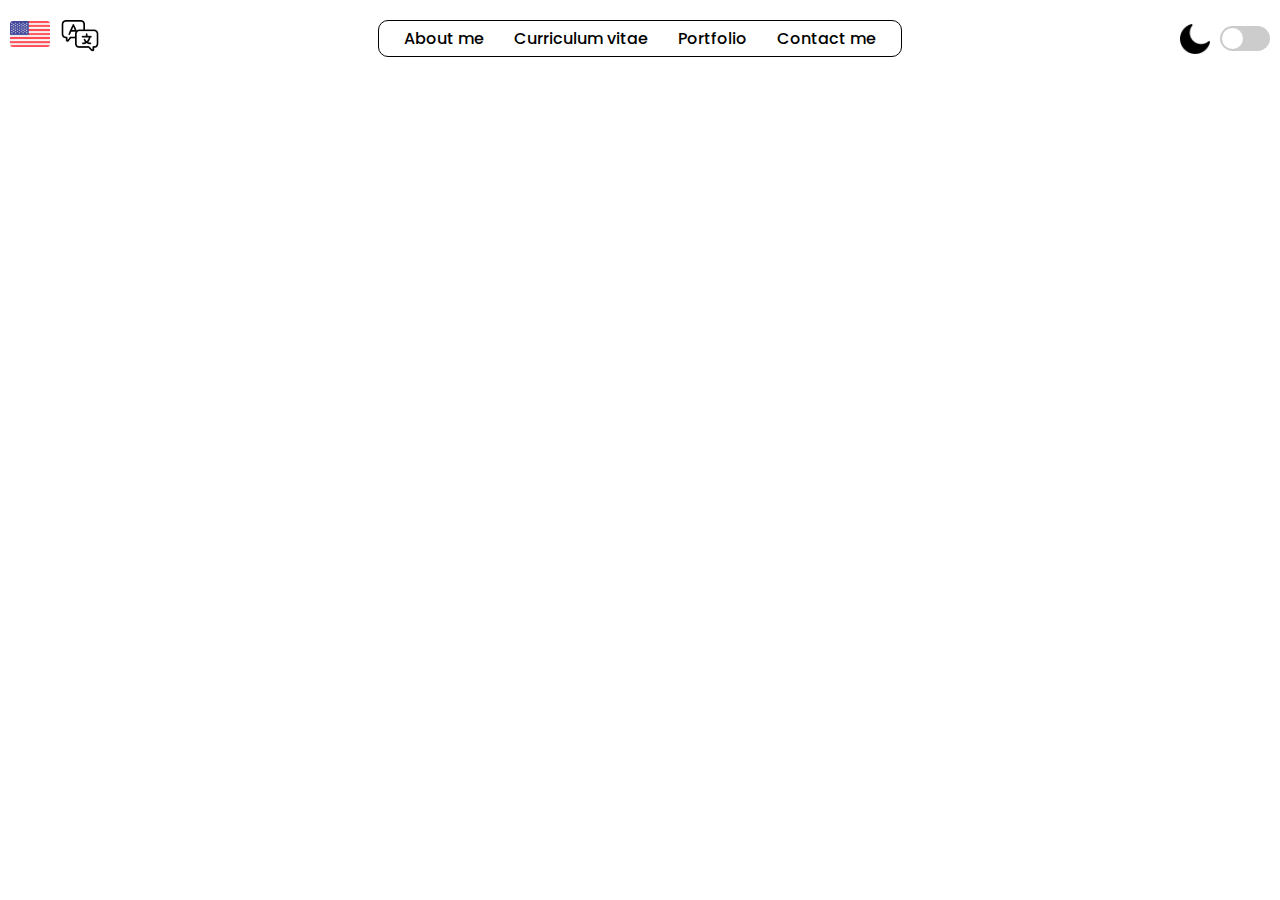
==== redirects/indexRedirect.html @ 3e7a39c9 "Header almost terminated" ====
<!DOCTYPE html>
<html lang="es">
  <head>
    <meta charset="UTF-8" />
    <meta name="viewport" content="width=device-width, initial-scale=1.0" />
    <link rel="stylesheet" href="/styles/style.css" />
    <link rel="icon" href="/img/logo.png" type="image/x-icon" />
    <link rel="preconnect" href="https://fonts.googleapis.com" />
    <link rel="preconnect" href="https://fonts.gstatic.com" crossorigin />
    <link
      href="https://fonts.googleapis.com/css2?family=Poppins:wght@300;400;500;600&display=swap"
      rel="stylesheet"
    />
    <title>Juan Rendon Dev</title>
    <script defer src="/js/dark-mode.js"></script>
  </head>
  <header>
    <div class="ingles-icon">
      <img src="/img/estados-unidos.png" alt="Ingles" class="bandera-idioma" />
      <a href="/index.html">
        <img
          src="/img/idioma.png"
          alt="Change languaje"
          class="change-languaje"
        />
      </a>
    </div>

    <div class="items-nav-redirects">
      <div class="nav-links">
        <a href="#sobreMi">About me</a>
        <a href="#hojaDeVida">Curriculum vitae</a>
        <a href="#portafolio">Portfolio</a>
        <a href="#contactame">Contact me</a>
      </div>
    </div>

    <div class="dark-mode-icon">
      <img src="/img/luna.png" alt="Dark Mode" class="moon-icon" />
      <input type="checkbox" id="darkModeSwitch" class="toggle-switch" />
    </div>
  </header>
  
  <body>
    <section class="introduccion-container">

    </section>
  </body>
</html>
---- styles/style.css ----
* {
  margin: 0;
  padding: 0;
  box-sizing: border-box;
  font-family: "Poppins", sans-serif;
}

body {
  background-color: #fff;
  color: #000;
}

header {
  display: flex;
  justify-content: space-between;
  align-items: center;
  padding: 10px;
  width: 100%;
}

.ingles-icon,
.dark-mode-icon {
  display: flex;
  align-items: center;
  cursor: pointer;
  gap: 10px; 
}


.ingles-icon img,
.dark-mode-icon img {
  width: 30px; 
  height: 30px; 
}

.ingles-icon img.bandera-idioma {
  position: relative;
  top: -4.5px;
  width: 40px !important;
  height: 40px !important;
  cursor: auto;
}

.ingles-icon img.change-languaje{
  width: 40px !important;
  height: 40px;
}

.items-nav-redirects {
  display: flex;
  justify-content: center;
  flex-grow: 1;
  padding: 10px 0;
}

.nav-links {
  display: flex;
  border: 1px solid black; 
  border-radius: 10px;
  padding: 5px 10px;
}

.items-nav-redirects a {
  margin: 0 15px;
  text-decoration: none;
  color: black;
  font-weight: 500;
}

.toggle-switch {
  appearance: none;
  -webkit-appearance: none;
  height: 25px;
  width: 50px;
  border-radius: 25px;
  background-color: #ccc;
  position: relative;
  outline: none;
  cursor: pointer;
  vertical-align: middle;
}

.toggle-switch:checked {
  background-color: #2196f3;
}

.toggle-switch::before {
  content: "";
  position: absolute;
  top: 2px;
  left: 2px;
  width: 21px;
  height: 21px;
  border-radius: 50%;
  background: #fff;
  transition: 0.2s;
}

.toggle-switch:checked::before {
  transform: translateX(25px);
}

body.dark-mode {
  background-color: #333;
  color: white;
}

body.dark-mode .items-nav-redirects a {
  color: white;
}

body.dark-mode .nav-links {
  border-color: white;
}
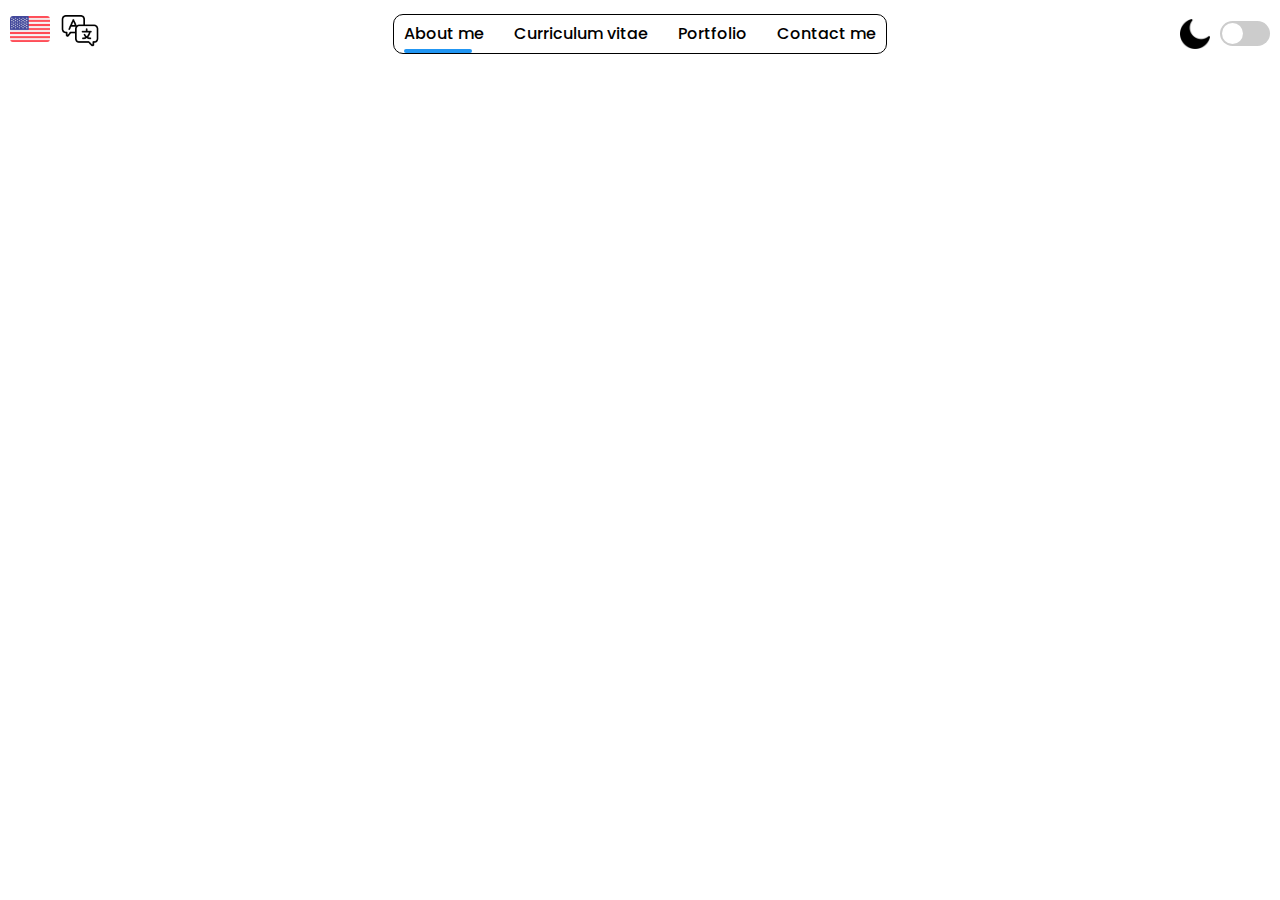
==== commit 48aed825: "Header and navbar terminated" ====
--- a/redirects/indexRedirect.html
+++ b/redirects/indexRedirect.html
@@ -1,5 +1,5 @@
 <!DOCTYPE html>
-<html lang="es">
+<html lang="en">
   <head>
     <meta charset="UTF-8" />
     <meta name="viewport" content="width=device-width, initial-scale=1.0" />
@@ -11,8 +11,8 @@
       href="https://fonts.googleapis.com/css2?family=Poppins:wght@300;400;500;600&display=swap"
       rel="stylesheet"
     />
+    <script defer src="/js/dark-mode.js"></script>
     <title>Juan Rendon Dev</title>
-    <script defer src="/js/dark-mode.js"></script>
   </head>
   <header>
     <div class="ingles-icon">
@@ -32,6 +32,7 @@
         <a href="#hojaDeVida">Curriculum vitae</a>
         <a href="#portafolio">Portfolio</a>
         <a href="#contactame">Contact me</a>
+        <div id="indicator" class="indicator-bar"></div>
       </div>
     </div>
 
@@ -40,10 +41,9 @@
       <input type="checkbox" id="darkModeSwitch" class="toggle-switch" />
     </div>
   </header>
-  
+
   <body>
-    <section class="introduccion-container">
-
-    </section>
+    <section class="introduccion-container"></section>
+    <script defer src="/js/app.js"></script>
   </body>
 </html>
--- a/styles/style.css
+++ b/styles/style.css
@@ -46,25 +46,16 @@
   height: 40px;
 }
 
-.items-nav-redirects {
-  display: flex;
-  justify-content: center;
-  flex-grow: 1;
-  padding: 10px 0;
-}
-
 .nav-links {
   display: flex;
   border: 1px solid black; 
   border-radius: 10px;
-  padding: 5px 10px;
-}
-
-.items-nav-redirects a {
-  margin: 0 15px;
-  text-decoration: none;
-  color: black;
-  font-weight: 500;
+  padding: 1px 10px;
+  position: relative; 
+  justify-content: center;
+  gap: 30px; 
+  padding-bottom: 4px;
+  height: 40px;
 }
 
 .toggle-switch {
@@ -105,10 +96,39 @@
   color: white;
 }
 
-body.dark-mode .items-nav-redirects a {
-  color: white;
-}
-
 body.dark-mode .nav-links {
   border-color: white;
 }
+
+.indicator-bar {
+  position: absolute;
+  bottom: 0;
+  border-radius: 15px;
+  height: 4px;
+  background-color: #2196f3;
+  transition: all 0.3s ease; 
+}
+
+.nav-links a {
+  text-decoration: none;
+  color: black;
+  font-weight: 500;
+  padding: 5px 0;
+} 
+
+.nav-links a:hover {
+  color: #2196f3;
+  transform: scale(1.1);
+}
+
+body.dark-mode .nav-links a {
+  text-decoration: none;
+  color: white;
+  font-weight: 500;
+  padding: 5px 0;
+} 
+
+body.dark-mode .nav-links a:hover {
+  color: #2196f3;
+  transform: scale(1.1);
+}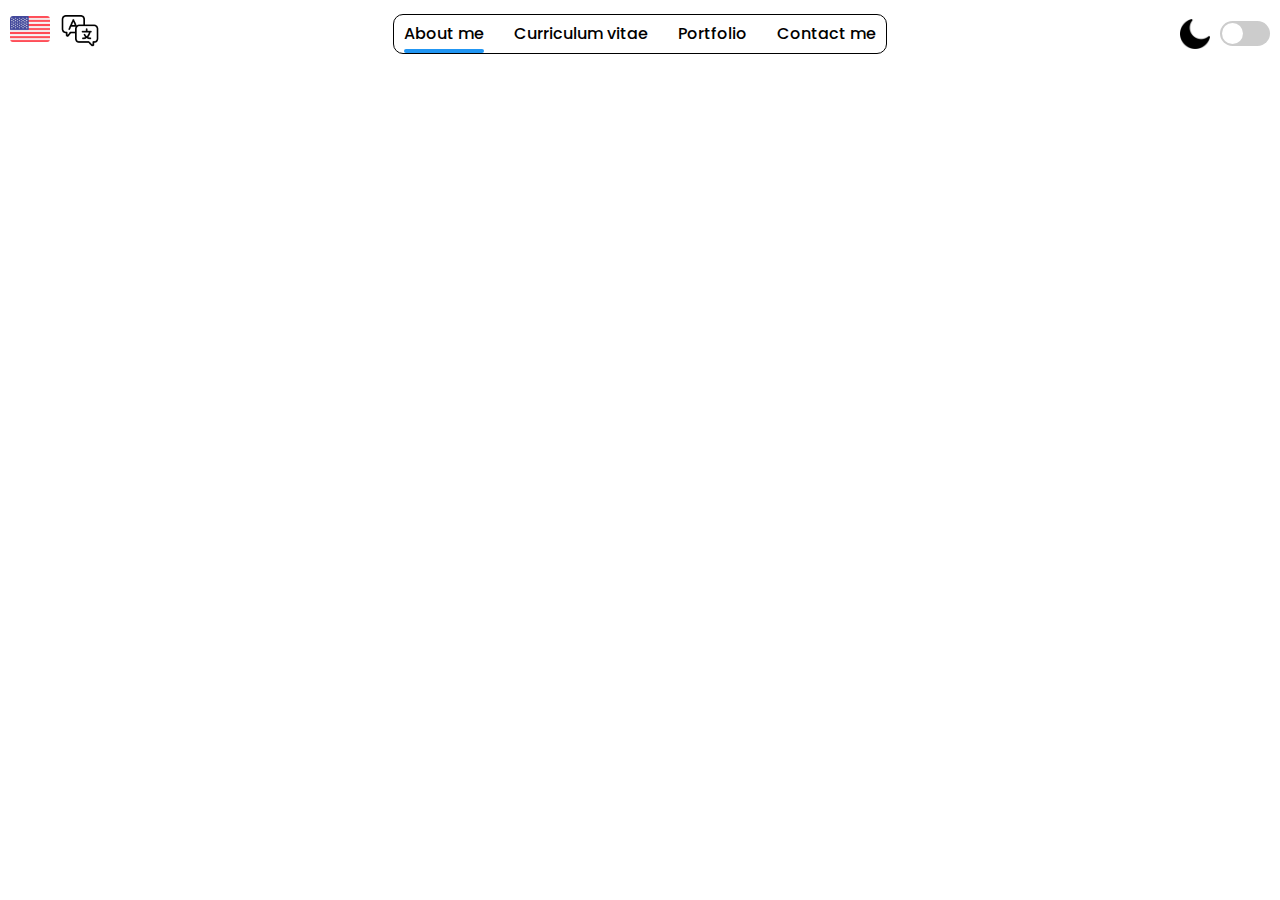
==== commit 2fbce0d4: "change name file" ====
--- a/redirects/indexRedirect.html
+++ b/redirects/indexRedirect.html
@@ -44,6 +44,6 @@
 
   <body>
     <section class="introduccion-container"></section>
-    <script defer src="/js/app.js"></script>
+    <script defer src="/js/indicator-navbar.js"></script>
   </body>
 </html>
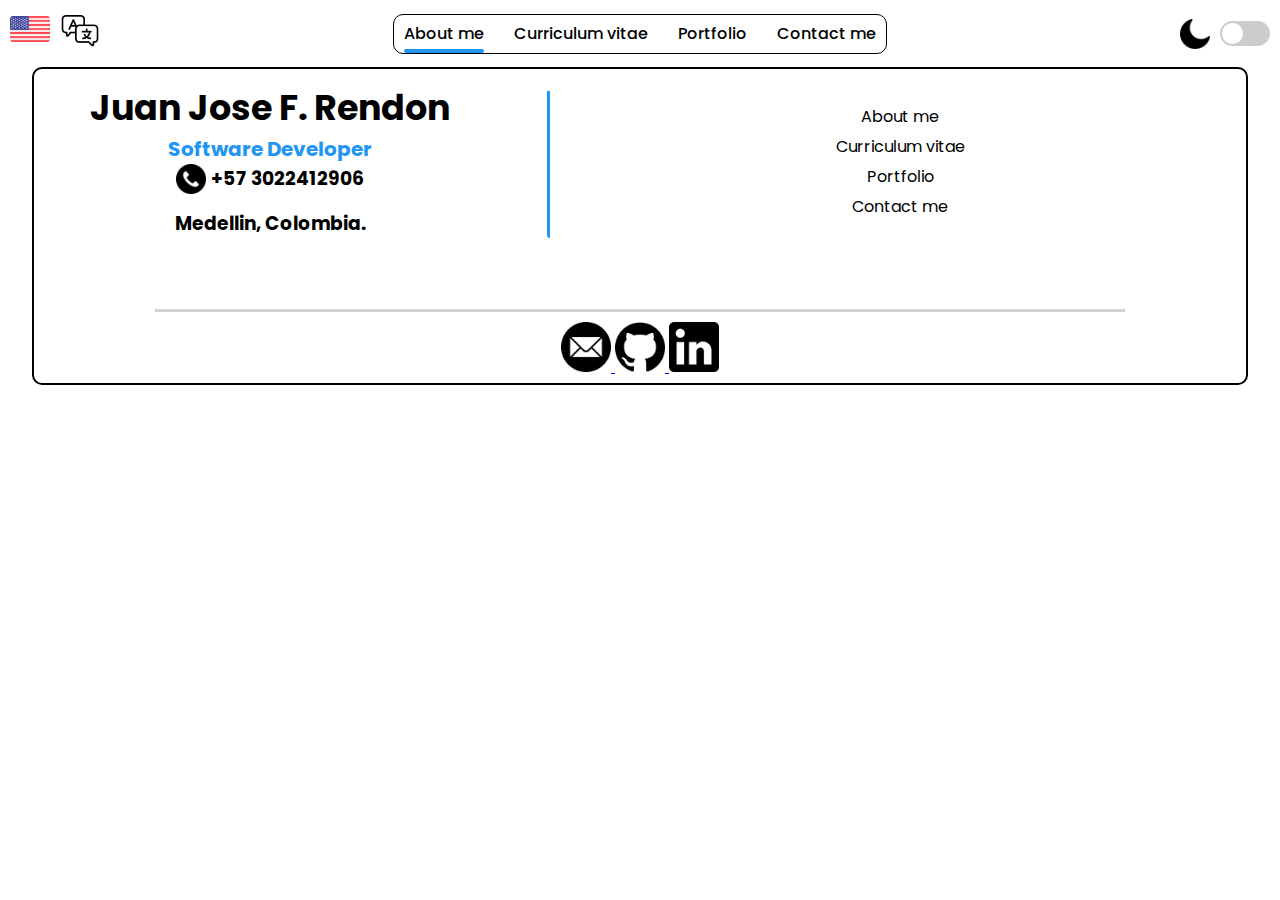
==== commit fbb0ade0: "Footer almost terminated" ====
--- a/redirects/indexRedirect.html
+++ b/redirects/indexRedirect.html
@@ -16,10 +16,14 @@
   </head>
   <header>
     <div class="ingles-icon">
-      <img src="/img/estados-unidos.png" alt="Ingles" class="bandera-idioma" />
+      <img
+        src="/img/header/estados-unidos.png"
+        alt="Ingles"
+        class="bandera-idioma"
+      />
       <a href="/index.html">
         <img
-          src="/img/idioma.png"
+          src="/img/header/idioma.png"
           alt="Change languaje"
           class="change-languaje"
         />
@@ -37,7 +41,7 @@
     </div>
 
     <div class="dark-mode-icon">
-      <img src="/img/luna.png" alt="Dark Mode" class="moon-icon" />
+      <img src="/img/header/luna.png" alt="Dark Mode" class="moon-icon" />
       <input type="checkbox" id="darkModeSwitch" class="toggle-switch" />
     </div>
   </header>
@@ -46,4 +50,64 @@
     <section class="introduccion-container"></section>
     <script defer src="/js/indicator-navbar.js"></script>
   </body>
+
+  <footer>
+    <div class="footer-container">
+      <div class="footer-content">
+        <div class="titulos-redirects">
+          <div class="titulos-footer">
+            <h2 class="nombre-footer">Juan Jose F. Rendon</h2>
+            <h3 class="dev-titulo-footer">Software Developer</h3>
+            <div class="phone-footer">
+              <img src="/img/contact/telefono.png" alt="" class="phone-icon"/>
+              <h3 class="phone-number-footer">+57 3022412906</h3>
+            </div>
+            <h3 class="ubicacion-footer">Medellin, Colombia.</h3>
+          </div>
+
+          <div class="redirects-footer">
+            <a href="#sobreMi">About me</a>
+            <a href="#hojaDeVida">Curriculum vitae</a>
+            <a href="#portafolio">Portfolio</a>
+            <a href="#contactame">Contact me</a>
+          </div>
+        </div>
+
+        <div class="links-contactos">
+          <a
+            href="http://"
+            target="_blank"
+            rel="noopener noreferrer"
+            class="correo"
+          >
+            <img src="/img/contact/gmail.png" alt="correo" class="correo-icon" />
+          </a>
+          <a
+            href="https://github.com/JuanRendon1206?tab=repositories"
+            target="_blank"
+            rel="noopener noreferrer"
+            class="github"
+          >
+            <img
+              src="/img/contact/github.png"
+              alt="github"
+              class="github-icon"
+            />
+          </a>
+          <a
+            href="https://www.linkedin.com/in/juan-jose-florez-rendon-77658b297/"
+            target="_blank"
+            rel="noopener noreferrer"
+            class="linkedin"
+          >
+            <img
+              src="/img/contact/logotipo-de-linkedin.png"
+              alt="linkedin"
+              class="linkedin-icon"
+            />
+          </a>
+        </div>
+      </div>
+    </div>
+  </footer>
 </html>
--- a/styles/style.css
+++ b/styles/style.css
@@ -23,14 +23,13 @@
   display: flex;
   align-items: center;
   cursor: pointer;
-  gap: 10px; 
-}
-
+  gap: 10px;
+}
 
 .ingles-icon img,
 .dark-mode-icon img {
-  width: 30px; 
-  height: 30px; 
+  width: 30px;
+  height: 30px;
 }
 
 .ingles-icon img.bandera-idioma {
@@ -41,19 +40,19 @@
   cursor: auto;
 }
 
-.ingles-icon img.change-languaje{
+.ingles-icon img.change-languaje {
   width: 40px !important;
   height: 40px;
 }
 
 .nav-links {
   display: flex;
-  border: 1px solid black; 
+  border: 1px solid black;
   border-radius: 10px;
   padding: 1px 10px;
-  position: relative; 
-  justify-content: center;
-  gap: 30px; 
+  position: relative;
+  justify-content: center;
+  gap: 30px;
   padding-bottom: 4px;
   height: 40px;
 }
@@ -106,7 +105,7 @@
   border-radius: 15px;
   height: 4px;
   background-color: #2196f3;
-  transition: all 0.3s ease; 
+  transition: all 0.3s ease;
 }
 
 .nav-links a {
@@ -114,7 +113,7 @@
   color: black;
   font-weight: 500;
   padding: 5px 0;
-} 
+}
 
 .nav-links a:hover {
   color: #2196f3;
@@ -126,9 +125,138 @@
   color: white;
   font-weight: 500;
   padding: 5px 0;
-} 
+}
 
 body.dark-mode .nav-links a:hover {
   color: #2196f3;
   transform: scale(1.1);
+}
+
+footer {
+  display: flex;
+  justify-content: space-around;
+  align-items: center;
+  width: 100%;
+}
+
+.footer-container {
+  width: 95%;
+  border: 2px solid black;
+  border-radius: 10px;
+}
+
+.footer-content {
+  justify-content: center;
+  align-items: center;
+  text-align: center;
+  display: flex;
+  flex-direction: column;
+  gap: 30px;
+  padding-bottom: 4px;
+}
+
+.footer-content .titulos-footer .nombre-footer {
+  font-size: 35px;
+}
+
+.footer-content .titulos-footer .dev-titulo-footer {
+  color: #2196f3;
+  font-size: 20px;
+}
+
+body.dark-mode .footer-container {
+  width: 95%;
+  border: 2px solid white;
+  border-radius: 10px;
+}
+
+.titulos-redirects {
+  display: flex;
+  flex-direction: row;
+  margin-top: 15px;
+  justify-content: center;
+  align-items: center;
+}
+
+.redirects-footer {
+  display: flex;
+  flex-direction: column;
+  position: relative;
+  padding-top: 20px;
+  left: 260px;  
+  gap: 5px;
+}
+
+.redirects-footer a:hover{
+  color: #2196f3;
+}
+
+body.dark-mode .redirects-footer a:hover{
+  color: #2196f3;
+}
+
+.titulos-footer {
+  position: absolute;
+  left: 90px;
+  padding-top: 15px;
+  padding-right: 100px;
+}
+
+.titulos-footer::before {
+  content: '';
+  position: absolute;
+  right: 0; 
+  top: 25px;
+  bottom: 0; 
+  width: 3px; 
+  background-color: #2196f3; 
+  border-bottom-left-radius: 10px; 
+}
+
+.redirects-footer a {
+  text-decoration: none;
+  color: #000;
+}
+
+body.dark-mode .redirects-footer a {
+  text-decoration: none;
+  color: white;
+}
+
+
+.links-contactos {
+  justify-content: center;
+  align-items: center;
+  text-align: center;
+  margin-top: 60px;
+  border-top: 3px solid lightgrey;
+  padding-top: 10px;
+  width: 80%;
+}
+
+.links-contactos img{
+  width: 50px;
+}
+
+.phone-footer{
+  display: flex;
+  flex-direction: row;
+  justify-content: center;
+}
+
+.phone-icon{
+  width: 30px;
+}
+
+.phone-number-footer img{
+  top: 4px; 
+  width: 30px;
+}
+
+.phone-number-footer{
+  padding-left: 5px; 
+}
+
+.ubicacion-footer{
+  padding-top: 15px;
 }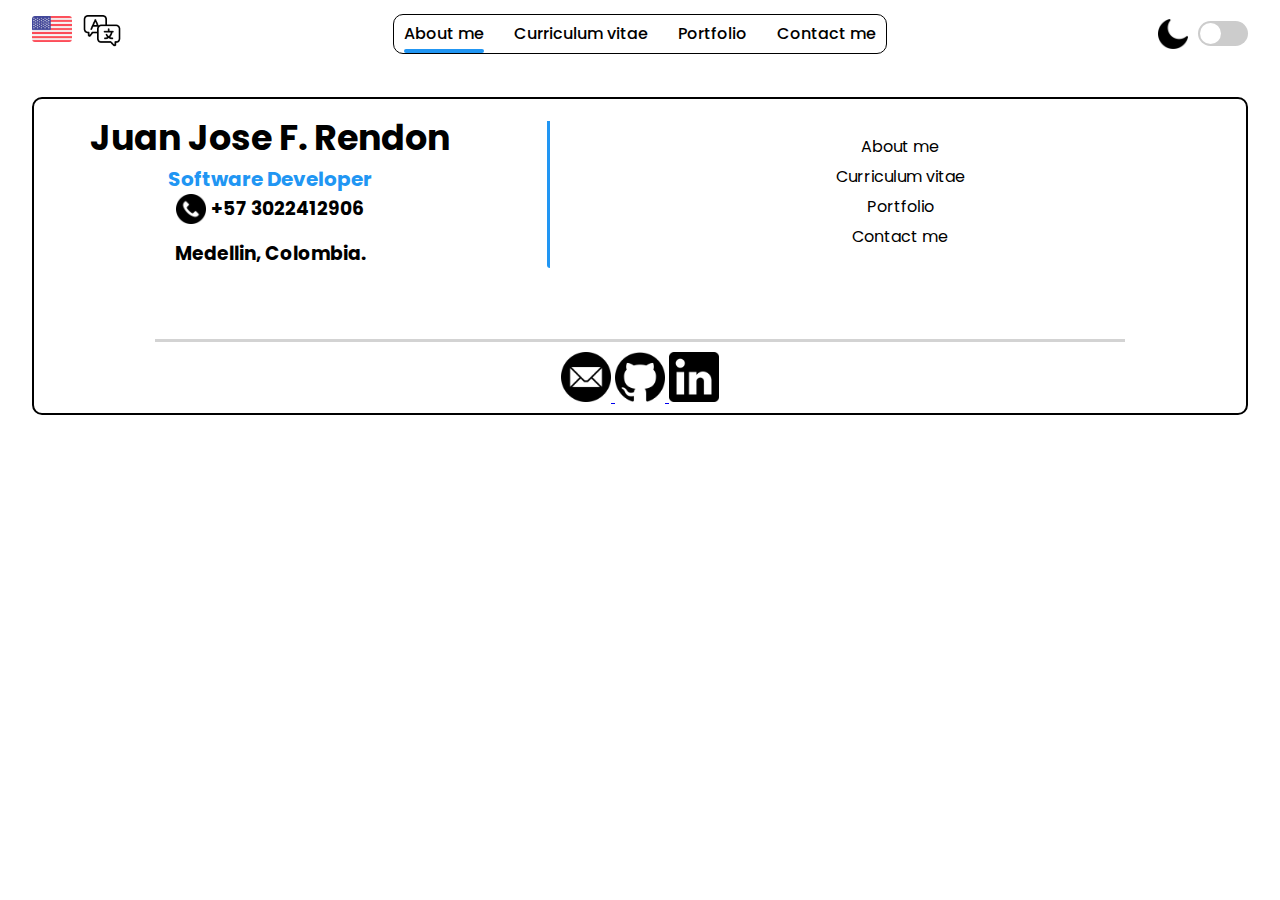
==== commit 05f4d75f: "pngs to avif" ====
--- a/redirects/indexRedirect.html
+++ b/redirects/indexRedirect.html
@@ -4,7 +4,7 @@
     <meta charset="UTF-8" />
     <meta name="viewport" content="width=device-width, initial-scale=1.0" />
     <link rel="stylesheet" href="/styles/style.css" />
-    <link rel="icon" href="/img/logo.png" type="image/x-icon" />
+    <link rel="icon" href="/img/logo.avif" type="image/x-icon" />
     <link rel="preconnect" href="https://fonts.googleapis.com" />
     <link rel="preconnect" href="https://fonts.gstatic.com" crossorigin />
     <link
@@ -17,13 +17,13 @@
   <header>
     <div class="ingles-icon">
       <img
-        src="/img/header/estados-unidos.png"
+        src="/img/header/estados-unidos.avif"
         alt="Ingles"
         class="bandera-idioma"
       />
       <a href="/index.html">
         <img
-          src="/img/header/idioma.png"
+          src="/img/header/idioma.avif"
           alt="Change languaje"
           class="change-languaje"
         />
@@ -41,7 +41,7 @@
     </div>
 
     <div class="dark-mode-icon">
-      <img src="/img/header/luna.png" alt="Dark Mode" class="moon-icon" />
+      <img src="/img/header/luna.avif" alt="Dark Mode" class="moon-icon" />
       <input type="checkbox" id="darkModeSwitch" class="toggle-switch" />
     </div>
   </header>
@@ -59,7 +59,7 @@
             <h2 class="nombre-footer">Juan Jose F. Rendon</h2>
             <h3 class="dev-titulo-footer">Software Developer</h3>
             <div class="phone-footer">
-              <img src="/img/contact/telefono.png" alt="" class="phone-icon"/>
+              <img src="/img/contact/telefono.avif" alt="" class="phone-icon" />
               <h3 class="phone-number-footer">+57 3022412906</h3>
             </div>
             <h3 class="ubicacion-footer">Medellin, Colombia.</h3>
@@ -75,12 +75,16 @@
 
         <div class="links-contactos">
           <a
-            href="http://"
+            href="mailto:juanjoseflorezrendon124@gmail.com?subject=Saludos&body=Hola Juan Jose,%20quiero%20contactarte%20por..."
             target="_blank"
             rel="noopener noreferrer"
             class="correo"
           >
-            <img src="/img/contact/gmail.png" alt="correo" class="correo-icon" />
+            <img
+              src="/img/contact/gmail.avif"
+              alt="correo"
+              class="correo-icon"
+            />
           </a>
           <a
             href="https://github.com/JuanRendon1206?tab=repositories"
@@ -89,7 +93,7 @@
             class="github"
           >
             <img
-              src="/img/contact/github.png"
+              src="/img/contact/github.avif"
               alt="github"
               class="github-icon"
             />
@@ -101,7 +105,7 @@
             class="linkedin"
           >
             <img
-              src="/img/contact/logotipo-de-linkedin.png"
+              src="/img/contact/logotipo-de-linkedin.avif"
               alt="linkedin"
               class="linkedin-icon"
             />
--- a/styles/style.css
+++ b/styles/style.css
@@ -10,12 +10,23 @@
   color: #000;
 }
 
+html{
+  scroll-behavior: smooth;
+}
+
 header {
   display: flex;
   justify-content: space-between;
   align-items: center;
-  padding: 10px;
-  width: 100%;
+  width: 95%;
+  margin: 0 auto;
+  padding-top: 10px;
+}
+
+.main-container{
+  width: 95%;
+  margin: 20px auto;
+  padding-top: 40px;
 }
 
 .ingles-icon,
@@ -137,6 +148,8 @@
   justify-content: space-around;
   align-items: center;
   width: 100%;
+  padding-top: 40px;
+  padding-bottom: 40px;
 }
 
 .footer-container {
